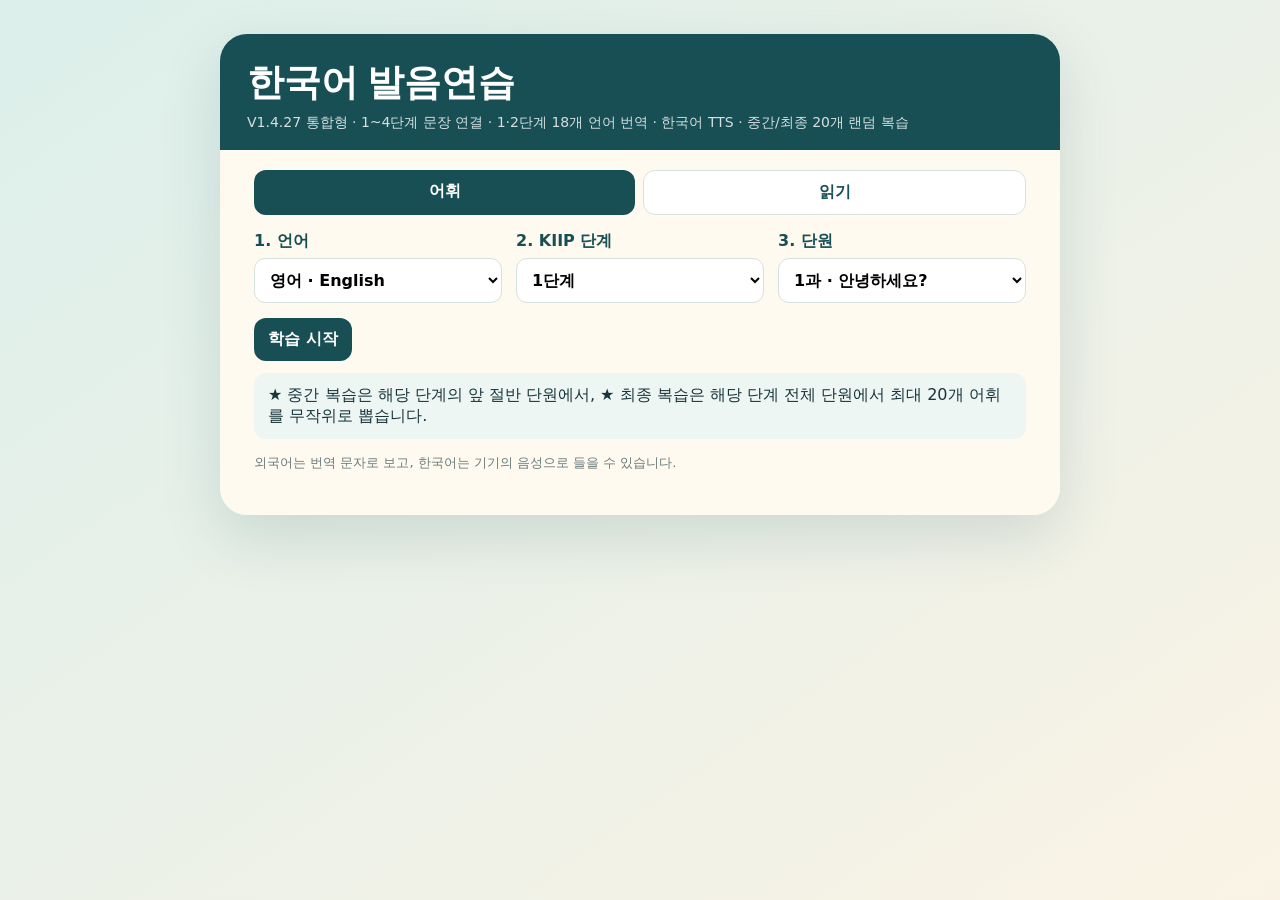
==== index.html @ 3ccdbab3 "Update index.html" ====
<!doctype html><html lang="ko"><head><meta charset="utf-8"><meta name="viewport" content="width=device-width,initial-scale=1"><title>한국어 발음연습</title><link rel="stylesheet" href="./static/style.css?v=1.4.27-mobile2"></head>

<body><div class="app"><header><div class="header-row"><div><h1>한국어 발음연습</h1><div class="sub">V1.4.27 통합형 · 1~4단계 문장 연결 · 1·2단계 18개 언어 번역 · 한국어 TTS · 중간/최종 20개 랜덤 복습</div></div>

</div></header>

<main><nav class="content-tabs"><a class="primary" href="./index.html">어휘</a><a class="plain" href="./reading.html">읽기</a></nav><div class="grid selector">

<label>1. 언어<select id="language"></select></label>

<label>2. KIIP 단계<select id="level"></select></label>

<label>3. 단원<select id="lesson"></select></label>

</div>

<section id="mixedLanguagePanel" class="notice" hidden>

<h2>혼합 복습에 포함할 나라·언어</h2>

<p class="help">선택한 언어의 번역어만 랜덤 출제합니다. 한 개 이상 선택하세요.</p>

<div class="actions"><button class="plain" type="button" id="selectAllLanguages">전체 선택</button><button class="plain" type="button" id="clearLanguages">전체 해제</button></div>

<div id="mixedLanguageChoices" class="voice-picks"></div>

<p id="mixedLanguageCount" class="help" role="status"></p>

</section>

<div class="actions"><button class="primary" id="start">학습 시작</button></div>

<div class="notice">★ 중간 복습은 해당 단계의 앞 절반 단원에서, ★ 최종 복습은 해당 단계 전체 단원에서 최대 20개 어휘를 무작위로 뽑습니다.</div>

<p class="help">외국어는 번역 문자로 보고, 한국어는 기기의 음성으로 들을 수 있습니다.</p></main></div>

<script>

let db;

async function init(){

 db=await (await fetch('./data/lessons.json?v=1.4.27')).json();db.levels=db.levels.filter(v=>!['0','5'].includes(String(v.id)));

 const L=document.querySelector('#language'),V=document.querySelector('#level');

 L.innerHTML=Object.entries(db.languages).map(([k,v])=>`<option value="${k}">${v.name} · ${v.native}</option>`).join('');

 V.innerHTML=db.levels.map(v=>`<option value="${v.id}">${v.name}</option>`).join('');

 V.value=db.lessons[0]?.level||V.value;V.value=db.levels.find(v=>db.lessons.some(l=>l.level===v.id))?.id||V.value; L.onchange=refresh;V.onchange=refresh;

 const choices=document.getElementById('mixedLanguageChoices');

 for(const [key,language] of Object.entries(db.languages)){

   const label=document.createElement('label');label.className='voice-check';

   const input=document.createElement('input');input.type='checkbox';input.value=key;input.checked=true;

   input.onchange=updateMixedLanguageCount;

   label.append(input,document.createTextNode(language.name+' · '+(language.native||language.name)));choices.append(label);

 }

 document.getElementById('lesson').onchange=updateMixedLanguagePanel;

 document.getElementById('selectAllLanguages').onclick=()=>setAllLanguages(true);

 document.getElementById('clearLanguages').onclick=()=>setAllLanguages(false);

 refresh();

}

function selectedMixedLanguages(){return [...document.querySelectorAll('#mixedLanguageChoices input:checked')].map(el=>el.value)}

function updateMixedLanguageCount(){document.getElementById('mixedLanguageCount').textContent=selectedMixedLanguages().length+'개 언어 선택됨'}

function setAllLanguages(checked){document.querySelectorAll('#mixedLanguageChoices input').forEach(el=>el.checked=checked);updateMixedLanguageCount()}

function updateMixedLanguagePanel(){document.getElementById('mixedLanguagePanel').hidden=!document.getElementById('lesson').value.endsWith('-all');updateMixedLanguageCount()}

function refresh(){

 const level=document.querySelector('#level').value;

 const lessons=db.lessons.filter(x=>x.level===level).slice().sort((a,b)=>{

   const num=x=>{const m=String(x.unit||'').match(/\d+/);return m?parseInt(m[0],10):Number.MAX_SAFE_INTEGER};

   const d=num(a)-num(b);

   return d!==0 ? d : String(a.unit||'').localeCompare(String(b.unit||''),'ko',{numeric:true});

 });

 const regular=lessons.map(x=>`<option value="lesson:${x.id}">${x.unit} · ${x.title}</option>`).join('');

 const reviews=lessons.length

   ? `<option value="review:mid">★ 중간 복습 · 한국어 → 번역어 · 5초 자동 공개</option>

      <option value="review:final">★ 최종 복습 · 한국어 → 번역어 · 5초 자동 공개</option>

      <option value="review:mid-reverse">★ 중간 복습 · 번역어 → 한국어 · 클릭 공개</option>

      <option value="review:final-reverse">★ 최종 복습 · 번역어 → 한국어 · 클릭 공개</option>

      <option value="review:mid-all">★ 중간 복습 · 전체 외국어 랜덤 → 한국어 · 클릭 공개</option>

      <option value="review:final-all">★ 최종 복습 · 전체 외국어 랜덤 → 한국어 · 클릭 공개</option>` : '';

 document.querySelector('#lesson').innerHTML=(regular+reviews)||'<option value="">등록된 단원 없음</option>';

 updateMixedLanguagePanel();

}

document.querySelector('#start').onclick=()=>{

 const language=document.querySelector('#language').value;

 const level=document.querySelector('#level').value;

 const selected=document.querySelector('#lesson').value;

 if(!selected)return alert('이 단계에는 등록된 단원이 없습니다.');

 const [kind,value]=selected.split(':');

 if(kind==='review'){

   const selectedLanguages=selectedMixedLanguages();

   if(value.endsWith('-all')&&!selectedLanguages.length){alert('혼합 복습에 포함할 언어를 한 개 이상 선택해 주세요.');return}

   const languageFilter=value.endsWith('-all')?'&languages='+encodeURIComponent(JSON.stringify(selectedLanguages)):'';

   location.href=`./practice.html?language=${encodeURIComponent(language)}&level=${encodeURIComponent(level)}&review=${encodeURIComponent(value.replace(/-(reverse|all)$/,''))}&direction=${(value.endsWith('-reverse')||value.endsWith('-all'))?'reverse':'forward'}&mixed=${value.endsWith('-all')?'1':'0'}${languageFilter}`;

 }else{

   location.href=`./practice.html?language=${encodeURIComponent(language)}&lesson=${encodeURIComponent(value)}`;

 }

};

init();

</script>



</body></html>
---- static/style.css ----
:root{--ink:#18353a;--muted:#6a7c7e;--deep:#174f55;--mint:#dcefed;--cream:#fffaf0;--gold:#dfa943;--red:#a24d42;--line:#d7e1df}
*{box-sizing:border-box}body{margin:0;min-height:100vh;padding:clamp(12px,4vw,34px);background:linear-gradient(145deg,#dcefeb,#faf3e5);color:var(--ink);font-family:system-ui,-apple-system,"Noto Sans KR","Noto Sans Thai","Noto Sans Devanagari","Noto Sans Khmer","Noto Naskh Arabic",sans-serif}
.app{width:min(840px,100%);margin:auto;background:rgba(255,250,240,.97);border-radius:27px;box-shadow:0 22px 60px #174f5525;overflow:hidden}
header{padding:24px 27px 18px;background:var(--deep);color:white}.header-row{display:flex;gap:10px;align-items:center;justify-content:space-between;flex-wrap:wrap}
h1{margin:0;font-family:Georgia,"Noto Serif KR",serif;font-size:clamp(25px,5vw,37px)}.sub{margin-top:6px;opacity:.82;font-size:14px}
main{padding:20px clamp(15px,5vw,34px) 28px}button,select,input,textarea{font:inherit}
button{cursor:pointer}.plain,.primary{border-radius:12px;padding:11px 14px;font-weight:800}.plain{border:1px solid var(--line);background:white;color:var(--deep)}.primary{border:0;background:var(--deep);color:white}
.grid{display:grid;gap:14px}.selector{grid-template-columns:repeat(3,1fr)}label{font-weight:800;color:var(--deep)}select,input,textarea{width:100%;padding:11px;border:1px solid var(--line);border-radius:11px;background:white;margin-top:6px}
textarea{min-height:160px;resize:vertical}.actions{display:flex;gap:9px;flex-wrap:wrap;margin-top:15px}
.card{position:relative;width:100%;min-height:310px;margin:20px 0 15px;padding:42px 22px;border:1px solid #e7e4da;border-radius:24px;background:white;box-shadow:0 10px 34px #174f5518;display:flex;flex-direction:column;align-items:center;justify-content:center;color:var(--ink)}
.tag{position:absolute;top:18px;left:20px;font-size:11px;letter-spacing:.08em;color:var(--muted)}.word{font-family:Georgia,"Noto Serif KR","Noto Sans Thai","Noto Sans Devanagari","Noto Sans Khmer","Noto Naskh Arabic",serif;font-size:clamp(30px,7vw,48px);line-height:1.5;text-align:center;overflow-wrap:anywhere}
.answer{display:none;width:min(600px,94%);margin-top:26px;padding-top:22px;border-top:1px solid var(--line);font-size:clamp(23px,5vw,32px);line-height:1.55;text-align:center;color:var(--deep);overflow-wrap:anywhere}.card.revealed .answer{display:block}.hint{position:absolute;bottom:18px;color:#8a9895;font-size:13px}.card.revealed .hint{display:none}
.top{display:grid;grid-template-columns:1fr auto;gap:10px}.modes{display:flex;padding:4px;border-radius:14px;background:#e8f0ee}.modes button{flex:1;border:0;padding:10px 7px;border-radius:10px;background:transparent;color:var(--muted);font-weight:800}.modes button.active{background:white;color:var(--deep);box-shadow:0 2px 9px #174f551c}
.progress-row{display:flex;justify-content:space-between;margin:16px 2px 7px;color:var(--muted);font-size:13px}.bar{height:7px;border-radius:99px;background:#e3eae8;overflow:hidden}.bar i{display:block;width:0;height:100%;background:linear-gradient(90deg,var(--gold),#70aa9d);transition:.25s}
.judge,.nav,.audio{display:grid;grid-template-columns:1fr 1fr;gap:9px;margin-top:9px}.judge button,.nav button,.audio button{border-radius:13px;padding:12px;font-weight:800}.again{border:0;background:#f4ded9;color:var(--red)}.know{border:0;background:var(--mint);color:var(--deep)}.nav button,.audio button{border:1px solid var(--line);background:white;color:var(--deep)}
.voice,.help,.small{color:var(--muted);font-size:13px;line-height:1.7}.stats{display:flex;gap:16px;margin-top:17px;color:var(--muted);font-size:13px}.stats b{color:var(--deep)}
details{margin-top:16px;padding-top:14px;border-top:1px solid var(--line)}summary{cursor:pointer;color:var(--muted);font-weight:800}
.table-wrap{overflow:auto;margin-top:16px}table{width:100%;border-collapse:collapse;background:white}th,td{border:1px solid var(--line);padding:8px;vertical-align:top}th{background:#eef6f4;text-align:left}td input{margin:0;min-width:150px}
.notice{padding:12px 14px;background:#eef6f4;border-radius:12px;margin:12px 0}.error{background:#f8e7e3;color:#8a3e36}.ok{background:#e2f1ea;color:#245c49}
:lang(ur),:lang(ar){font-family:Arial,"Noto Naskh Arabic",sans-serif;line-height:1.9}:lang(km){font-family:"Noto Sans Khmer","Khmer OS",sans-serif;line-height:1.8}
@media(max-width:650px){.selector{grid-template-columns:1fr}.top{grid-template-columns:1fr}.judge,.nav,.audio{grid-template-columns:1fr}.card{min-height:285px}.header-row{align-items:flex-start}}

.voice-picks{display:grid;grid-template-columns:repeat(2,1fr);gap:8px;margin-top:12px}.voice-check{display:flex;align-items:center;gap:8px;padding:9px 11px;border:1px solid var(--line);border-radius:11px;background:white}.voice-check input{width:auto;margin:0}@media(max-width:650px){.voice-picks{grid-template-columns:1fr}}

.single-audio{grid-template-columns:1fr}.single-audio button{width:100%}

.review-actions{display:flex;gap:8px;flex-wrap:wrap;justify-content:flex-end}

.login-box{max-width:520px;margin:20px auto}
.login-box input{width:100%;box-sizing:border-box;margin-top:8px}
.login-box pre{white-space:pre-wrap;word-break:break-all;background:#f6f6f6;padding:12px;border-radius:10px}
.header-actions{display:flex;gap:8px;align-items:center;flex-wrap:wrap}
.header-actions form{margin:0}

.feedback-list{display:grid;gap:12px;margin-top:12px}
.feedback-item{border:1px solid #ddd;border-radius:12px;padding:14px;background:#fff}
.feedback-top{display:flex;justify-content:space-between;gap:12px;align-items:center}
.status-badge{font-size:.85rem;border:1px solid #bbb;border-radius:999px;padding:3px 9px}
.grid2{display:grid;grid-template-columns:1fr 1fr;gap:12px}
@media (max-width:700px){.grid2{grid-template-columns:1fr}}


.admin-tabs{
  display:flex;
  gap:8px;
  flex-wrap:wrap;
  position:sticky;
  top:0;
  z-index:20;
  padding:10px 0;
  background:var(--bg,#fff);
  border-bottom:1px solid #ddd;
}
.admin-tab{
  border:1px solid #cfcfcf;
  background:#fff;
  border-radius:999px;
  padding:9px 14px;
  cursor:pointer;
  font-weight:700;
}
.admin-tab.active{
  background:#222;
  color:#fff;
  border-color:#222;
}
.admin-tab-note{
  margin:8px 0 14px;
  font-size:.92rem;
  opacity:.72;
}
.admin-panel{display:none}
.admin-panel.active{display:block}
@media (max-width:700px){
  .admin-tabs{
    flex-wrap:nowrap;
    overflow-x:auto;
    padding-bottom:8px;
  }
  .admin-tab{
    flex:0 0 auto;
    white-space:nowrap;
  }
}

.admin-tabs a.admin-tab{text-decoration:none;display:inline-block}

.backup-download{display:inline-block}

/* Keep the wide editor inside the card so overflow belongs to this region. */
.admin-page main,.admin-page .card{min-width:0}
.admin-page .translation-table-wrap{
  display:block;
  width:100%;
  max-width:100%;
  min-width:0;
  flex:0 0 auto;
  align-self:stretch;
  overflow-x:auto;
  overflow-y:auto;
  max-height:65vh;
  -webkit-overflow-scrolling:touch;
}
.admin-page .translation-table-wrap table{
  width:100%;
  min-width:var(--translation-table-min-width,180px);
  table-layout:fixed;
}
.admin-page .translation-table-wrap th,.admin-page .translation-table-wrap td{min-width:180px;overflow-wrap:anywhere}
.admin-page .translation-table-wrap td input{width:100%;min-width:0}
.admin-page .translation-table-wrap:focus-visible{outline:2px solid var(--deep);outline-offset:3px}
.modes[hidden]{display:none}


.reading-admin-card{align-items:stretch}.reading-cell{min-width:160px;min-height:86px;margin:0;resize:vertical}.content-tabs{display:flex;gap:8px;margin-bottom:16px}.content-tabs a{flex:1;text-align:center;text-decoration:none}.reading-body{display:grid;gap:16px}.reading-sentence{padding:18px;border:1px solid var(--line);border-radius:16px;background:#fff}.reading-sentence .ko{font-size:1.2rem;line-height:1.65;font-weight:750}.reading-sentence .translation{font-size:.92rem;line-height:1.6;color:var(--muted);margin:8px 0}.reading-sentence button{width:100%}.reading-full{white-space:pre-line;font-size:1.15rem;line-height:1.9}.reading-controls{display:grid;grid-template-columns:1fr 1fr;gap:8px}@media(max-width:650px){.reading-controls{grid-template-columns:1fr}}

.example-panel{margin:0 0 12px;padding:14px 16px;border:1px solid #e7d88f;border-radius:17px;background:#fffdf3;box-shadow:0 6px 18px #174f5510}
.example-label{font-size:12px;font-weight:900;color:#7c681e;letter-spacing:.04em}.example-ko{margin-top:7px;font-size:clamp(17px,3.5vw,22px);font-weight:750;line-height:1.55}.example-ko mark{padding:1px 3px;border-radius:4px;background:#ffe56c;color:inherit}.example-translation{margin-top:7px;color:var(--muted);font-size:14px}.example-bottom{display:flex;align-items:center;justify-content:space-between;gap:10px;margin-top:9px;color:var(--muted);font-size:11px}.example-bottom button{flex:0 0 auto;padding:8px 11px}
@media(max-width:650px){
 body.practice-page{height:100dvh;min-height:0;padding:0;overflow:hidden;background:var(--cream)}
 .practice-page .app{height:100dvh;width:100%;border-radius:0;display:flex;flex-direction:column;box-shadow:none}
 .practice-page header{flex:0 0 auto;padding:8px 12px}.practice-page h1{font-size:19px}.practice-page .sub{font-size:10px;margin-top:2px}.practice-page header .plain{padding:7px 9px;font-size:12px}
 .practice-page main{flex:1;min-height:0;display:flex;flex-direction:column;padding:7px 10px 8px;overflow:hidden}
 .practice-page .content-tabs,.practice-page .review-actions,.practice-page #langNote,.practice-page details,.practice-page .stats,.practice-page main>section.card{display:none}
 .practice-page .top{display:block;flex:0 0 auto}.practice-page .modes button{padding:6px 4px;font-size:11px}
 .practice-page .progress-row{margin:5px 2px 3px;font-size:10px}.practice-page .bar{height:4px}
 .practice-page #card{flex:1 1 34%;min-height:0;margin:7px 0;padding:27px 10px 20px;border-radius:16px}
 .practice-page .tag{top:8px;left:10px}.practice-page .word{font-size:clamp(23px,8vw,36px);line-height:1.25}.practice-page .answer{margin-top:10px;padding-top:9px;font-size:clamp(18px,5vw,25px);line-height:1.3}.practice-page .hint{bottom:7px;font-size:10px}
 .practice-page .example-panel{flex:0 1 auto;max-height:28%;overflow:auto;margin:0 0 6px;padding:8px 10px;border-radius:13px}.practice-page .example-label{font-size:9px}.practice-page .example-ko{font-size:15px;line-height:1.35;margin-top:3px}.practice-page .example-ko.long{font-size:13px}.practice-page .example-translation{font-size:11px}.practice-page .example-bottom{margin-top:4px;font-size:8px}.practice-page .example-bottom button{padding:6px 7px;font-size:10px}
 .practice-page #revealCountdown{position:absolute;right:10px;top:86px;padding:5px 8px;margin:0;font-size:10px}.practice-page .judge,.practice-page .nav,.practice-page .audio{flex:0 0 auto;display:grid;grid-template-columns:1fr 1fr;gap:5px;margin-top:4px}.practice-page .audio{grid-template-columns:1fr}.practice-page .judge button,.practice-page .nav button,.practice-page .audio button{padding:8px 5px;font-size:11px}.practice-page .voice{flex:0 0 auto;min-height:14px;font-size:9px;line-height:1.2;text-align:center;margin-top:2px}
}


/* Phone study: keep navigation in place; only long content scrolls within its panel. */

[hidden]{display:none!important}

@media(max-width:650px){

 .practice-page #card{overflow:auto;overscroll-behavior:contain;justify-content:flex-start;padding-top:28px}

 .practice-page #card .word{margin:auto 0 0}.practice-page #card .answer{flex-shrink:0}.practice-page #card .hint{position:static;margin-top:auto;padding-top:5px;flex-shrink:0}

 .practice-page main{padding-bottom:max(8px,env(safe-area-inset-bottom))}

 .practice-page .example-panel{flex:0 0 28%;min-height:0}

 .practice-page .nav button,.reading-page .nav button{min-height:44px;font-size:14px}

 body.reading-page{height:100dvh;min-height:0;padding:0;overflow:hidden;background:var(--cream)}

 .reading-page .app{height:100dvh;width:100%;border-radius:0;display:flex;flex-direction:column;box-shadow:none}

 .reading-page header{flex:none;padding:8px 12px}.reading-page h1{font-size:19px}.reading-page .sub{font-size:11px}.reading-page header .plain{font-size:12px;padding:7px}

 .reading-page main{flex:1;min-height:0;display:flex;flex-direction:column;overflow:hidden;padding:8px 10px max(8px,env(safe-area-inset-bottom))}

 .reading-page .content-tabs{margin-bottom:5px}.reading-page .content-tabs a{padding:6px;font-size:12px}

 .reading-page .reading-overview{flex:none;min-height:0;margin:4px 0 8px;padding:10px;border-radius:14px;box-shadow:none}

 .reading-page .reading-overview .tag{position:static}.reading-page #readingTitle{font-size:16px;margin:3px 0}

 .reading-page .reading-overview .actions{margin-top:5px;gap:5px}.reading-page .actions button{padding:8px;font-size:11px;min-height:36px}

 .reading-page .voice{margin:4px 0 0;font-size:10px;line-height:1.3}

 .reading-page .reading-overview:has(#fullText:not([hidden])){flex:1;min-height:0}

 .reading-page .reading-full{flex:1;min-height:0;overflow:auto;overscroll-behavior:contain;font-size:18px;line-height:1.6}

 .reading-page .reading-body{flex:1;min-height:0;display:flex;overflow:hidden}

 .reading-page .reading-sentence{flex:1;min-height:0;overflow:auto;overscroll-behavior:contain;padding:14px;display:flex;flex-direction:column}

 .reading-page .reading-sentence .ko{font-size:21px}.reading-page .reading-sentence .translation{font-size:16px}.reading-page .reading-sentence button{margin-top:auto;flex-shrink:0;min-height:44px}

 .reading-page .reading-navigation{flex:none;padding-top:6px}.reading-page .nav{grid-template-columns:1fr 1fr}

 .reading-page details{flex:none;margin-top:5px;padding-top:5px;font-size:11px}

 .reading-page details[open]{position:absolute;bottom:0;left:0;right:0;z-index:25;padding:12px;background:var(--cream);max-height:50dvh;overflow:auto;box-shadow:0 -5px 20px #174f5525}

}

@media(max-width:650px){.practice-page main{position:relative;padding-bottom:120px}.practice-page .study-dock{position:absolute;bottom:0;left:10px;right:10px;height:112px;padding-bottom:env(safe-area-inset-bottom);background:var(--cream)}.practice-page .voice{height:26px;overflow:auto}.practice-page .example-panel{flex:0 1 38%}}


/* Mobile vocabulary: reserve both halves before revealing the answer. */
@media(max-width:650px){
 .practice-page main{overflow-y:auto}
 .practice-page #card{flex:0 0 clamp(240px,38dvh,320px);height:clamp(240px,38dvh,320px);min-height:240px;display:grid;grid-template-rows:minmax(0,1fr) minmax(0,1fr);gap:0;padding:28px 20px 20px;overflow:hidden;justify-content:stretch}
 .practice-page #card .word{display:flex;align-items:center;justify-content:center;align-self:stretch;width:100%;min-height:0;margin:0;font-size:clamp(30px,8vw,40px);line-height:1.35;overflow-wrap:anywhere}
 .practice-page #card .answer{display:flex;align-items:center;justify-content:center;align-self:stretch;visibility:hidden;width:100%;min-height:0;margin:0;padding:10px 0 0;border-top:1px solid var(--line);font-size:clamp(21px,5.3vw,28px);line-height:1.4;overflow-wrap:anywhere}
 .practice-page #card.revealed .answer{visibility:visible}
 .practice-page #card .hint{position:absolute;left:12px;right:12px;bottom:38px;margin:0;padding:0;text-align:center;font-size:11px}
 .practice-page #card.revealed .hint{display:none}
 .practice-page .example-panel{flex-shrink:0}
}
/* Short screens scroll naturally so the listening buttons stay reachable. */
@media(max-width:650px) and (max-height:650px){
 .practice-page main{padding-bottom:8px}
 .practice-page .study-dock{position:static;flex:none;height:auto;margin-top:8px;padding-bottom:env(safe-area-inset-bottom)}
 .practice-page .example-panel{flex:none;max-height:none}
}
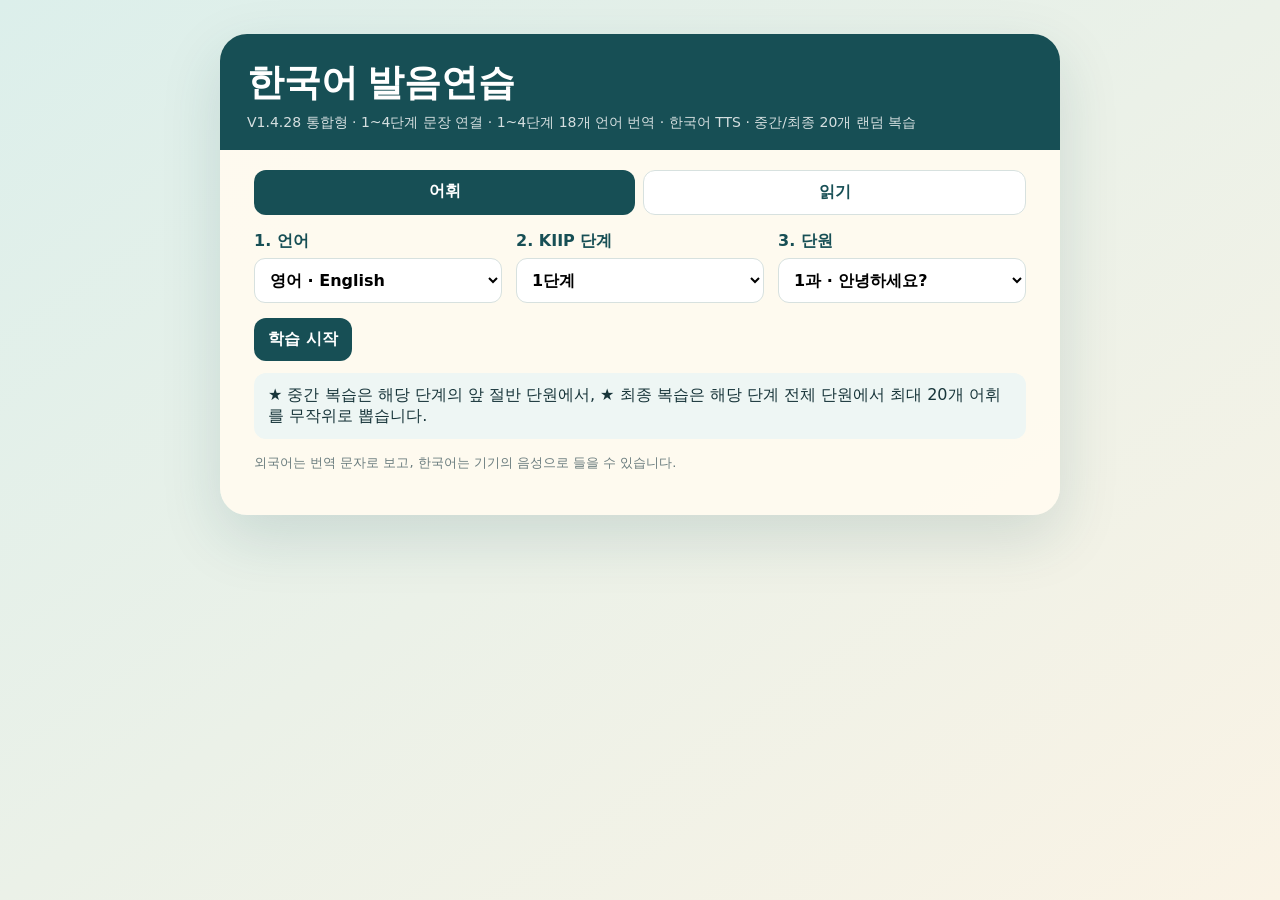
==== commit 049f329a: "Update index.html" ====
--- a/index.html
+++ b/index.html
@@ -1,6 +1,6 @@
-<!doctype html><html lang="ko"><head><meta charset="utf-8"><meta name="viewport" content="width=device-width,initial-scale=1"><title>한국어 발음연습</title><link rel="stylesheet" href="./static/style.css?v=1.4.27-mobile2"></head>
+<!doctype html><html lang="ko"><head><meta charset="utf-8"><meta name="viewport" content="width=device-width,initial-scale=1"><title>한국어 발음연습</title><link rel="stylesheet" href="./static/style.css?v=1.4.28-mobile2"></head>
 
-<body><div class="app"><header><div class="header-row"><div><h1>한국어 발음연습</h1><div class="sub">V1.4.27 통합형 · 1~4단계 문장 연결 · 1·2단계 18개 언어 번역 · 한국어 TTS · 중간/최종 20개 랜덤 복습</div></div>
+<body><div class="app"><header><div class="header-row"><div><h1>한국어 발음연습</h1><div class="sub">V1.4.28 통합형 · 1~4단계 문장 연결 · 1~4단계 18개 언어 번역 · 한국어 TTS · 중간/최종 20개 랜덤 복습</div></div>
 
 </div></header>
 
@@ -40,7 +40,7 @@
 
 async function init(){
 
- db=await (await fetch('./data/lessons.json?v=1.4.27')).json();db.levels=db.levels.filter(v=>!['0','5'].includes(String(v.id)));
+ db=await (await fetch('./data/lessons.json?v=1.4.28')).json();db.levels=db.levels.filter(v=>!['0','5'].includes(String(v.id)));
 
  const L=document.querySelector('#language'),V=document.querySelector('#level');
 
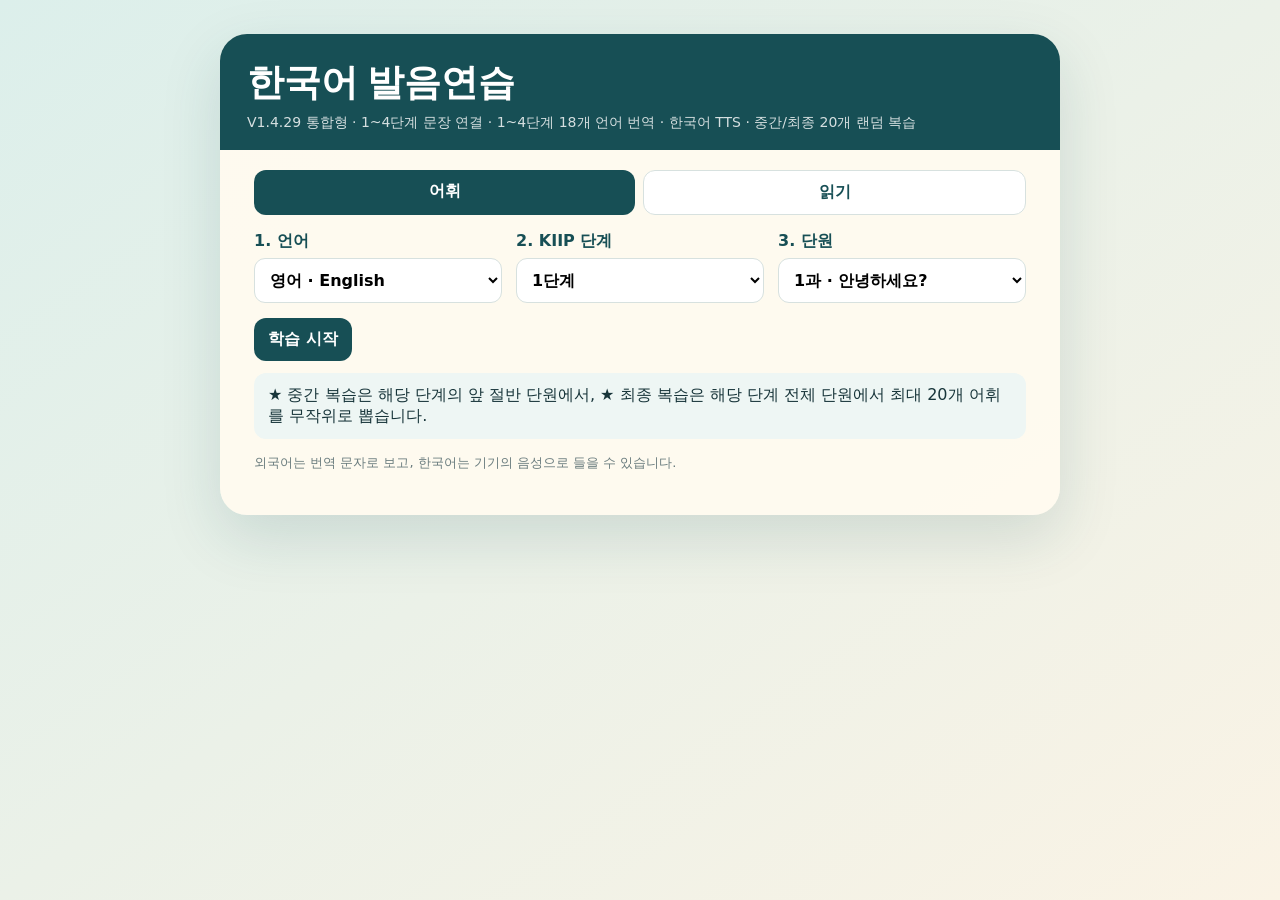
==== commit 8db259ea: "Update index.html" ====
--- a/index.html
+++ b/index.html
@@ -1,6 +1,6 @@
-<!doctype html><html lang="ko"><head><meta charset="utf-8"><meta name="viewport" content="width=device-width,initial-scale=1"><title>한국어 발음연습</title><link rel="stylesheet" href="./static/style.css?v=1.4.28-mobile2"></head>
+<!doctype html><html lang="ko"><head><meta charset="utf-8"><meta name="viewport" content="width=device-width,initial-scale=1"><title>한국어 발음연습</title><link rel="stylesheet" href="./static/style.css?v=1.4.29-mobile2"></head>
 
-<body><div class="app"><header><div class="header-row"><div><h1>한국어 발음연습</h1><div class="sub">V1.4.28 통합형 · 1~4단계 문장 연결 · 1~4단계 18개 언어 번역 · 한국어 TTS · 중간/최종 20개 랜덤 복습</div></div>
+<body><div class="app"><header><div class="header-row"><div><h1>한국어 발음연습</h1><div class="sub">V1.4.29 통합형 · 1~4단계 문장 연결 · 1~4단계 18개 언어 번역 · 한국어 TTS · 중간/최종 20개 랜덤 복습</div></div>
 
 </div></header>
 
@@ -40,7 +40,7 @@
 
 async function init(){
 
- db=await (await fetch('./data/lessons.json?v=1.4.28')).json();db.levels=db.levels.filter(v=>!['0','5'].includes(String(v.id)));
+ db=await (await fetch('./data/lessons.json?v=1.4.29')).json();db.levels=db.levels.filter(v=>!['0','5'].includes(String(v.id)));
 
  const L=document.querySelector('#language'),V=document.querySelector('#level');
 
--- a/static/style.css
+++ b/static/style.css
@@ -183,23 +183,45 @@
 
 }
 
-@media(max-width:650px){.practice-page main{position:relative;padding-bottom:120px}.practice-page .study-dock{position:absolute;bottom:0;left:10px;right:10px;height:112px;padding-bottom:env(safe-area-inset-bottom);background:var(--cream)}.practice-page .voice{height:26px;overflow:auto}.practice-page .example-panel{flex:0 1 38%}}
-
-
-/* Mobile vocabulary: reserve both halves before revealing the answer. */
-@media(max-width:650px){
- .practice-page main{overflow-y:auto}
- .practice-page #card{flex:0 0 clamp(240px,38dvh,320px);height:clamp(240px,38dvh,320px);min-height:240px;display:grid;grid-template-rows:minmax(0,1fr) minmax(0,1fr);gap:0;padding:28px 20px 20px;overflow:hidden;justify-content:stretch}
- .practice-page #card .word{display:flex;align-items:center;justify-content:center;align-self:stretch;width:100%;min-height:0;margin:0;font-size:clamp(30px,8vw,40px);line-height:1.35;overflow-wrap:anywhere}
- .practice-page #card .answer{display:flex;align-items:center;justify-content:center;align-self:stretch;visibility:hidden;width:100%;min-height:0;margin:0;padding:10px 0 0;border-top:1px solid var(--line);font-size:clamp(21px,5.3vw,28px);line-height:1.4;overflow-wrap:anywhere}
+/* Compact study screen: keep examples and controls in the viewport. */
+.practice-page .single-audio{grid-template-columns:1fr 1fr}
+@media(max-width:650px){
+ .practice-page header{padding:8px 12px}
+ .practice-page .header-row{flex-wrap:nowrap;align-items:center}
+ .practice-page h1{font-size:18px}
+ .practice-page .sub{font-size:10px;line-height:1.3}
+ .practice-page header .plain{white-space:nowrap;flex:none}
+ .practice-page main{display:grid;grid-template-rows:auto auto 4px minmax(100px,.8fr) minmax(130px,1.2fr) auto;gap:5px;position:relative;overflow:hidden;padding:6px 10px max(6px,env(safe-area-inset-bottom))}
+ .practice-page .top,.practice-page .progress-row{margin:0}
+ .practice-page .bar{height:4px}
+ .practice-page #card{height:auto;min-height:0;min-width:0;margin:0;padding:23px 12px 15px;display:grid;grid-template-rows:minmax(0,1fr) minmax(0,1fr);overflow:hidden;justify-content:stretch}
+ .practice-page #card .word{display:flex;align-items:center;justify-content:center;width:100%;min-height:0;margin:0;font-size:clamp(23px,7vw,34px);line-height:1.25}
+ .practice-page #card .answer{display:flex;align-items:center;justify-content:center;visibility:hidden;width:100%;min-height:0;margin:0;padding:6px 0 0;font-size:clamp(18px,5vw,25px);line-height:1.3}
  .practice-page #card.revealed .answer{visibility:visible}
- .practice-page #card .hint{position:absolute;left:12px;right:12px;bottom:38px;margin:0;padding:0;text-align:center;font-size:11px}
+ .practice-page #card .hint{position:absolute;left:8px;right:8px;bottom:7px;font-size:10px;text-align:center}
  .practice-page #card.revealed .hint{display:none}
- .practice-page .example-panel{flex-shrink:0}
-}
-/* Short screens scroll naturally so the listening buttons stay reachable. */
-@media(max-width:650px) and (max-height:650px){
- .practice-page main{padding-bottom:8px}
- .practice-page .study-dock{position:static;flex:none;height:auto;margin-top:8px;padding-bottom:env(safe-area-inset-bottom)}
- .practice-page .example-panel{flex:none;max-height:none}
-}
+ .practice-page .example-panel{height:auto;min-height:0;max-height:none;min-width:0;margin:0;padding:9px 11px;overflow:auto;overscroll-behavior:contain}
+ .practice-page .example-label{font-size:11px;line-height:1.2}
+ .practice-page .example-ko,.practice-page .example-ko.long{font-size:16px;line-height:1.45;margin-top:5px}
+ .practice-page .example-translation{font-size:13px;line-height:1.45;margin-top:6px}
+ .practice-page #exampleTranslationNote{margin:4px 0 0;font-size:10px}
+ .practice-page .study-dock{position:static;height:auto;padding:0;min-width:0;background:var(--cream)}
+ .practice-page .nav,.practice-page .audio{margin:0;display:grid;grid-template-columns:1fr 1fr;gap:6px}
+ .practice-page .audio{margin-top:5px}
+ .practice-page .nav button,.practice-page .audio button{min-height:42px;padding:7px 4px;font-size:13px}
+ .practice-page .voice{height:14px;min-height:14px;margin-top:3px;font-size:9px;line-height:14px;overflow:hidden}
+}
+@media(max-width:650px) and (max-height:600px){
+ .practice-page header{padding:5px 10px}
+ .practice-page main{gap:3px;grid-template-rows:auto auto 3px minmax(80px,.7fr) minmax(100px,1.3fr) auto}
+ .practice-page .example-ko,.practice-page .example-ko.long{font-size:14px;line-height:1.35}
+ .practice-page .example-translation{font-size:12px;line-height:1.35}
+}
+
+@media(max-width:650px){
+ .practice-page main.long-example{grid-template-rows:auto auto 4px minmax(90px,.35fr) minmax(140px,1.65fr) auto}
+ .practice-page main:has(#examplePanel[hidden]){grid-template-rows:auto auto 4px minmax(0,1fr) auto}
+}
+@media(max-width:650px) and (max-height:600px){
+ .practice-page main.long-example .example-ko,.practice-page main.long-example .example-translation{line-height:1.3}
+}
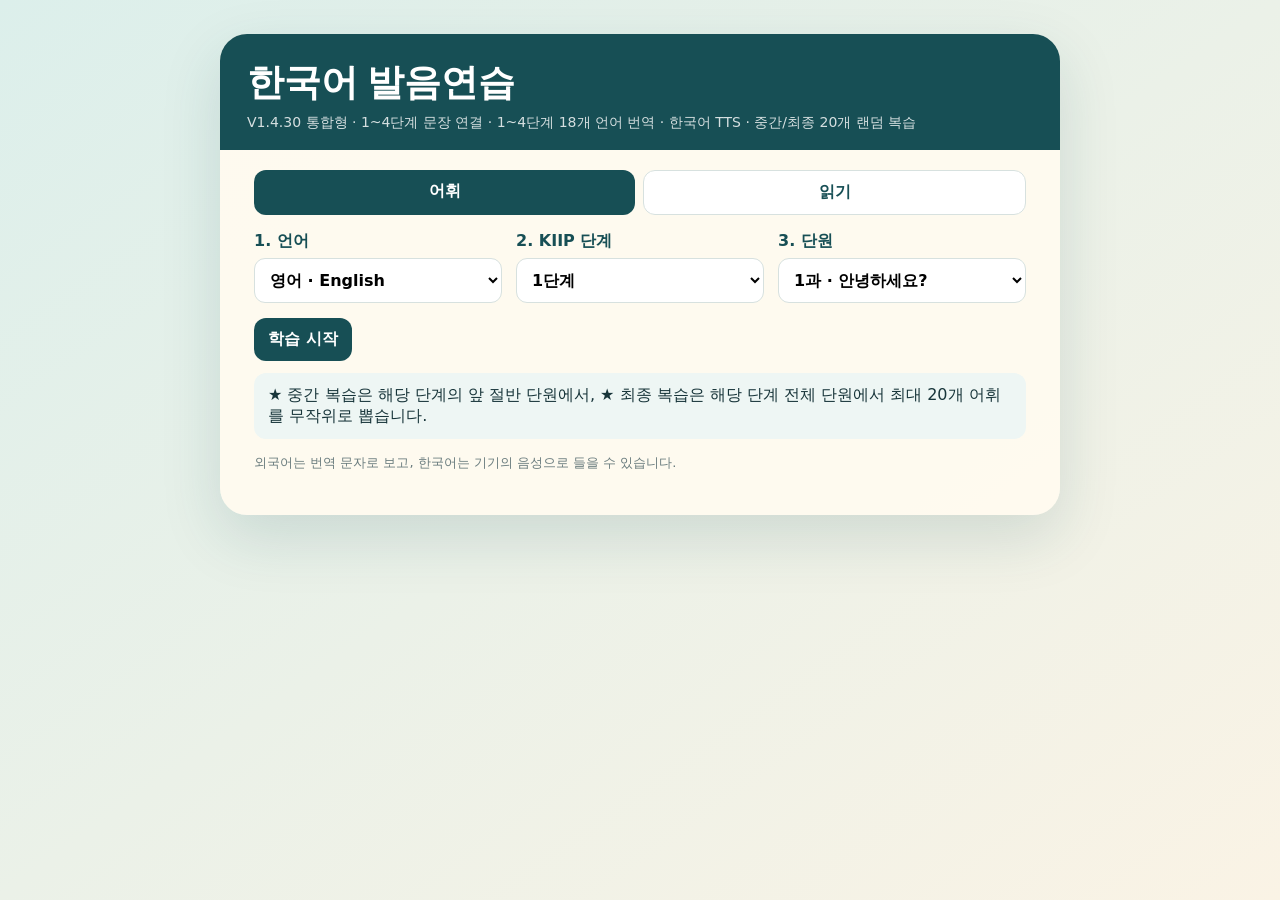
==== commit 45bacd1e: "Update index.html" ====
--- a/index.html
+++ b/index.html
@@ -1,6 +1,6 @@
-<!doctype html><html lang="ko"><head><meta charset="utf-8"><meta name="viewport" content="width=device-width,initial-scale=1"><title>한국어 발음연습</title><link rel="stylesheet" href="./static/style.css?v=1.4.29-mobile2"></head>
+<!doctype html><html lang="ko"><head><meta charset="utf-8"><meta name="viewport" content="width=device-width,initial-scale=1"><title>한국어 발음연습</title><link rel="stylesheet" href="./static/style.css?v=1.4.30-mobile2"></head>
 
-<body><div class="app"><header><div class="header-row"><div><h1>한국어 발음연습</h1><div class="sub">V1.4.29 통합형 · 1~4단계 문장 연결 · 1~4단계 18개 언어 번역 · 한국어 TTS · 중간/최종 20개 랜덤 복습</div></div>
+<body><div class="app"><header><div class="header-row"><div><h1>한국어 발음연습</h1><div class="sub">V1.4.30 통합형 · 1~4단계 문장 연결 · 1~4단계 18개 언어 번역 · 한국어 TTS · 중간/최종 20개 랜덤 복습</div></div>
 
 </div></header>
 
@@ -40,7 +40,7 @@
 
 async function init(){
 
- db=await (await fetch('./data/lessons.json?v=1.4.29')).json();db.levels=db.levels.filter(v=>!['0','5'].includes(String(v.id)));
+ db=await (await fetch('./data/lessons.json?v=1.4.30')).json();db.levels=db.levels.filter(v=>!['0','5'].includes(String(v.id)));
 
  const L=document.querySelector('#language'),V=document.querySelector('#level');
 
--- a/static/style.css
+++ b/static/style.css
@@ -225,3 +225,16 @@
 @media(max-width:650px) and (max-height:600px){
  .practice-page main.long-example .example-ko,.practice-page main.long-example .example-translation{line-height:1.3}
 }
+
+/* Listening controls sit between the word card and its example. */
+.practice-page main>.single-audio{margin:0 0 8px}
+@media(max-width:650px){
+ .practice-page main{grid-template-rows:auto auto 4px minmax(100px,.8fr) auto minmax(130px,1.2fr) auto}
+ .practice-page main.long-example{grid-template-rows:auto auto 4px minmax(90px,.35fr) auto minmax(140px,1.65fr) auto}
+ .practice-page main:has(#examplePanel[hidden]){grid-template-rows:auto auto 4px minmax(0,1fr) auto auto}
+ .practice-page main>.single-audio{margin:0}
+}
+@media(max-width:650px) and (max-height:600px){
+ .practice-page main{grid-template-rows:auto auto 3px minmax(80px,.7fr) auto minmax(100px,1.3fr) auto}
+ .practice-page main.long-example{grid-template-rows:auto auto 3px minmax(90px,.35fr) auto minmax(140px,1.65fr) auto}
+}
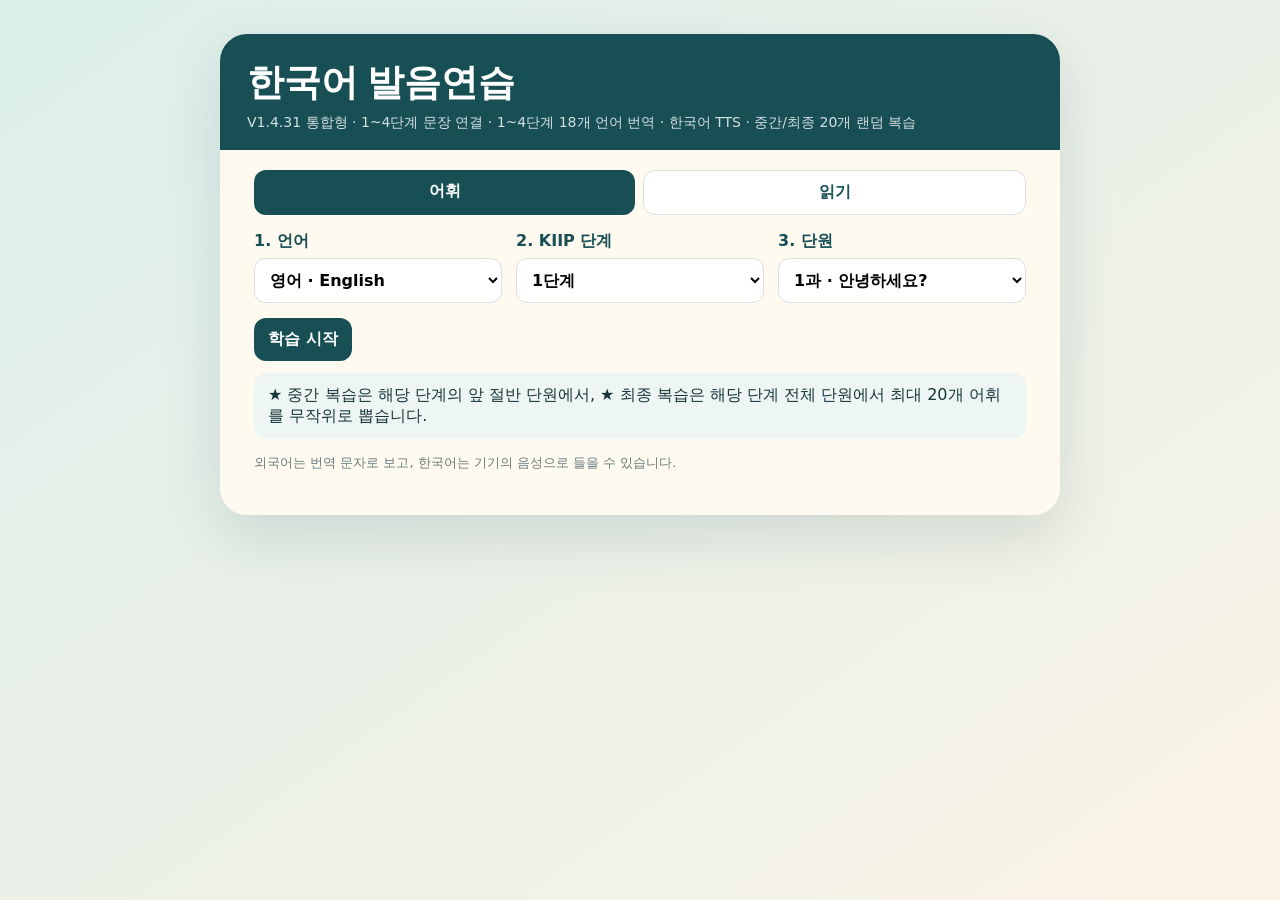
==== commit 0ad6839b: "Update index.html" ====
--- a/index.html
+++ b/index.html
@@ -1,6 +1,6 @@
-<!doctype html><html lang="ko"><head><meta charset="utf-8"><meta name="viewport" content="width=device-width,initial-scale=1"><title>한국어 발음연습</title><link rel="stylesheet" href="./static/style.css?v=1.4.30-mobile2"></head>
+<!doctype html><html lang="ko"><head><meta charset="utf-8"><meta name="viewport" content="width=device-width,initial-scale=1"><title>한국어 발음연습</title><link rel="stylesheet" href="./static/style.css?v=1.4.31-mobile2"></head>
 
-<body><div class="app"><header><div class="header-row"><div><h1>한국어 발음연습</h1><div class="sub">V1.4.30 통합형 · 1~4단계 문장 연결 · 1~4단계 18개 언어 번역 · 한국어 TTS · 중간/최종 20개 랜덤 복습</div></div>
+<body><div class="app"><header><div class="header-row"><div><h1>한국어 발음연습</h1><div class="sub">V1.4.31 통합형 · 1~4단계 문장 연결 · 1~4단계 18개 언어 번역 · 한국어 TTS · 중간/최종 20개 랜덤 복습</div></div>
 
 </div></header>
 
@@ -40,7 +40,7 @@
 
 async function init(){
 
- db=await (await fetch('./data/lessons.json?v=1.4.30')).json();db.levels=db.levels.filter(v=>!['0','5'].includes(String(v.id)));
+ db=await (await fetch('./data/lessons.json?v=1.4.31')).json();db.levels=db.levels.filter(v=>!['0','5'].includes(String(v.id)));
 
  const L=document.querySelector('#language'),V=document.querySelector('#level');
 
--- a/static/style.css
+++ b/static/style.css
@@ -238,3 +238,20 @@
  .practice-page main{grid-template-rows:auto auto 3px minmax(80px,.7fr) auto minmax(100px,1.3fr) auto}
  .practice-page main.long-example{grid-template-rows:auto auto 3px minmax(90px,.35fr) auto minmax(140px,1.65fr) auto}
 }
+
+/* Pronunciation appears below Korean only when the card is revealed. */
+.word-block,.answer-block{display:flex;flex-direction:column;align-items:center;justify-content:center;min-width:0;min-height:0;width:100%}
+.answer-block{display:none;width:min(600px,94%);margin-top:22px;padding-top:18px;border-top:1px solid var(--line)}
+.card.revealed .answer-block{display:flex}
+.answer-block .answer{display:block;width:100%;border:0;margin:0;padding:0}
+.pronunciation{flex:none;margin-top:5px;font-family:system-ui,-apple-system,"Noto Sans KR",sans-serif;font-size:15px;line-height:1.35;font-weight:500;color:var(--muted);text-align:center;overflow-wrap:anywhere}
+.pronunciation[hidden]{display:none}
+.card:not(.revealed) .pronunciation{visibility:hidden}
+.pronunciation mark{padding:0 2px;border-radius:3px;background:#d4f2dc;color:#176b38;font-weight:750}
+@media(max-width:650px){
+ .practice-page .answer-block{display:flex;visibility:hidden;width:100%;height:100%;margin:0;padding:6px 0 0}
+ .practice-page .card.revealed .answer-block{visibility:visible}
+ .practice-page .word-block{height:100%}
+ .practice-page #card .word,.practice-page #card .answer{flex:0 1 auto}
+ .practice-page .pronunciation{font-size:13px;margin-top:3px;line-height:1.25}
+}
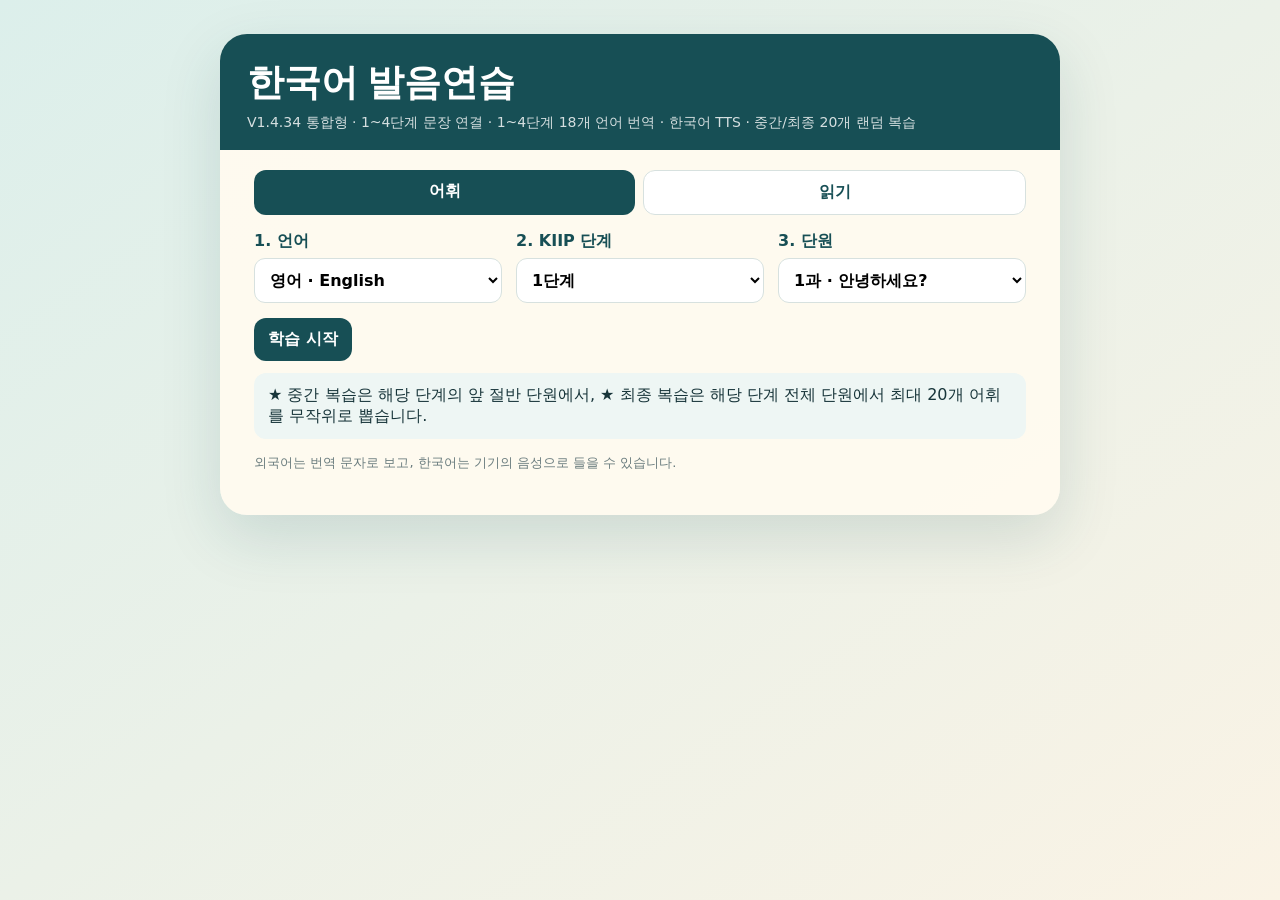
==== commit d0047bc1: "Add files via upload" ====
--- a/index.html
+++ b/index.html
@@ -1,6 +1,6 @@
-<!doctype html><html lang="ko"><head><meta charset="utf-8"><meta name="viewport" content="width=device-width,initial-scale=1"><title>한국어 발음연습</title><link rel="stylesheet" href="./static/style.css?v=1.4.31-mobile2"></head>
+<!doctype html><html lang="ko"><head><meta charset="utf-8"><meta name="viewport" content="width=device-width,initial-scale=1"><title>한국어 발음연습</title><link rel="stylesheet" href="./static/style.css?v=1.4.34-mobile2"></head>
 
-<body><div class="app"><header><div class="header-row"><div><h1>한국어 발음연습</h1><div class="sub">V1.4.31 통합형 · 1~4단계 문장 연결 · 1~4단계 18개 언어 번역 · 한국어 TTS · 중간/최종 20개 랜덤 복습</div></div>
+<body><div class="app"><header><div class="header-row"><div><h1>한국어 발음연습</h1><div class="sub">V1.4.34 통합형 · 1~4단계 문장 연결 · 1~4단계 18개 언어 번역 · 한국어 TTS · 중간/최종 20개 랜덤 복습</div></div>
 
 </div></header>
 
@@ -40,7 +40,7 @@
 
 async function init(){
 
- db=await (await fetch('./data/lessons.json?v=1.4.31')).json();db.levels=db.levels.filter(v=>!['0','5'].includes(String(v.id)));
+ db=await (await fetch('./data/lessons.json?v=1.4.34')).json();db.levels=db.levels.filter(v=>!['0','5'].includes(String(v.id)));
 
  const L=document.querySelector('#language'),V=document.querySelector('#level');
 
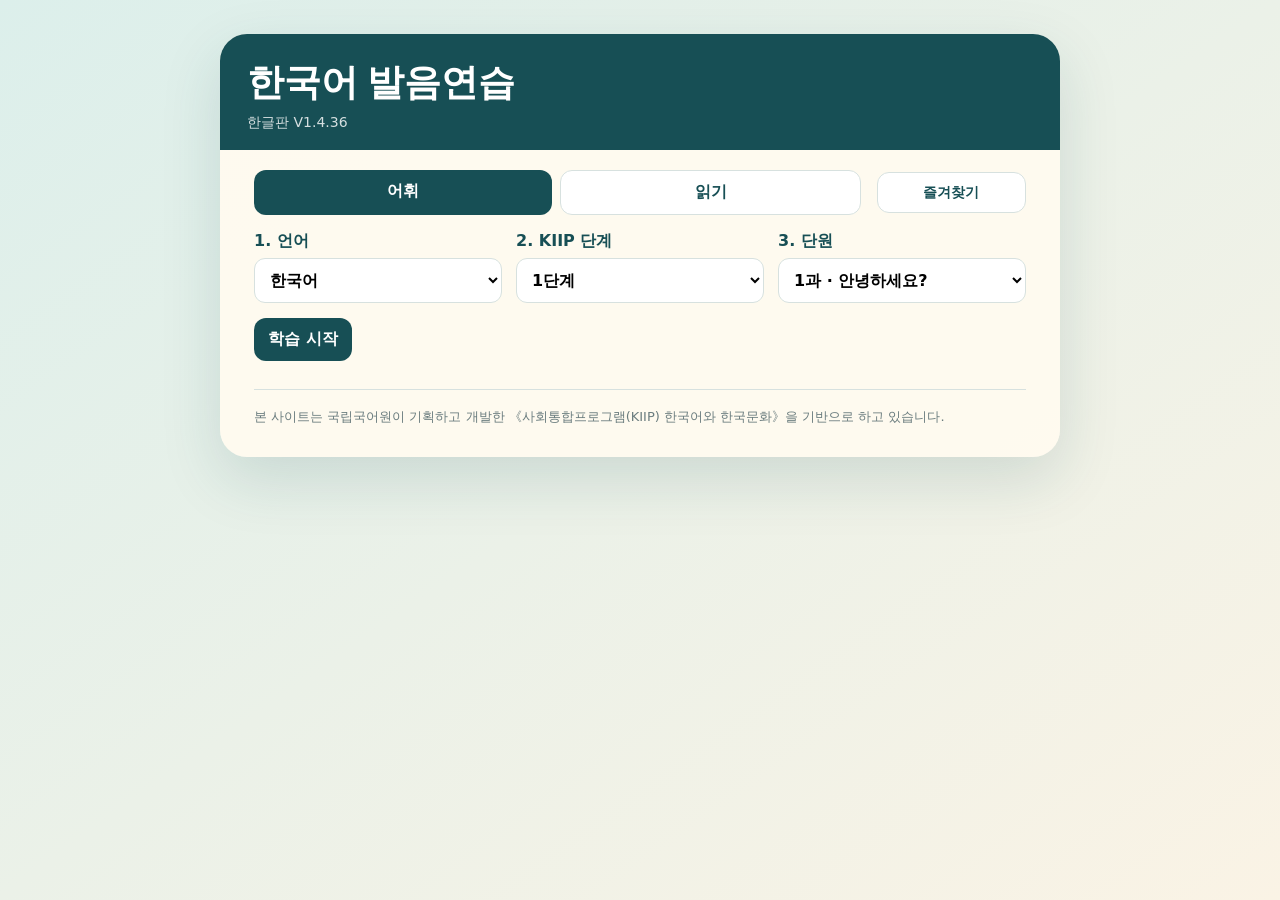
==== commit 224cf867: "Unify Korean edition screens and study features" ====
--- a/index.html
+++ b/index.html
@@ -1,10 +1,10 @@
-<!doctype html><html lang="ko"><head><meta charset="utf-8"><meta name="viewport" content="width=device-width,initial-scale=1"><title>한국어 발음연습</title><link rel="stylesheet" href="./static/style.css?v=1.4.34-mobile2"></head>
+<!doctype html><html lang="ko"><head><meta charset="utf-8"><meta name="viewport" content="width=device-width,initial-scale=1"><title>한국어 발음연습</title><link rel="stylesheet" href="./static/style-unified.css?v=unified-20261014"><script src="./static/i18n-resources.js?v=unified-20261014"></script><script src="./static/i18n.js?v=unified-20261014"></script><script src="./static/study-records.js?v=unified-20261014"></script></head>
 
-<body><div class="app"><header><div class="header-row"><div><h1>한국어 발음연습</h1><div class="sub">V1.4.34 통합형 · 1~4단계 문장 연결 · 1~4단계 18개 언어 번역 · 한국어 TTS · 중간/최종 20개 랜덤 복습</div></div>
+<body><div class="app"><header><div class="header-row"><div><h1>한국어 발음연습</h1><div class="sub">한글판 V1.4.36</div></div>
 
 </div></header>
 
-<main><nav class="content-tabs"><a class="primary" href="./index.html">어휘</a><a class="plain" href="./reading.html">읽기</a></nav><div class="grid selector">
+<main><nav class="content-tabs"><a class="primary" href="./index.html">어휘</a><a class="plain" href="./reading.html">읽기</a><a class="plain" href="./favorites.html" data-secondary-tab="favorites">즐겨찾기</a></nav><div class="grid selector">
 
 <label>1. 언어<select id="language"></select></label>
 
@@ -30,127 +30,11 @@
 
 <div class="actions"><button class="primary" id="start">학습 시작</button></div>
 
-<div class="notice">★ 중간 복습은 해당 단계의 앞 절반 단원에서, ★ 최종 복습은 해당 단계 전체 단원에서 최대 20개 어휘를 무작위로 뽑습니다.</div>
 
-<p class="help">외국어는 번역 문자로 보고, 한국어는 기기의 음성으로 들을 수 있습니다.</p></main></div>
 
-<script>
+<footer class="source-notice">본 사이트는 국립국어원이 기획하고 개발한 《사회통합프로그램(KIIP) 한국어와 한국문화》을 기반으로 하고 있습니다.</footer></main></div>
 
-let db;
-
-async function init(){
-
- db=await (await fetch('./data/lessons.json?v=1.4.34')).json();db.levels=db.levels.filter(v=>!['0','5'].includes(String(v.id)));
-
- const L=document.querySelector('#language'),V=document.querySelector('#level');
-
- L.innerHTML=Object.entries(db.languages).map(([k,v])=>`<option value="${k}">${v.name} · ${v.native}</option>`).join('');
-
- V.innerHTML=db.levels.map(v=>`<option value="${v.id}">${v.name}</option>`).join('');
-
- V.value=db.lessons[0]?.level||V.value;V.value=db.levels.find(v=>db.lessons.some(l=>l.level===v.id))?.id||V.value; L.onchange=refresh;V.onchange=refresh;
-
- const choices=document.getElementById('mixedLanguageChoices');
-
- for(const [key,language] of Object.entries(db.languages)){
-
-   const label=document.createElement('label');label.className='voice-check';
-
-   const input=document.createElement('input');input.type='checkbox';input.value=key;input.checked=true;
-
-   input.onchange=updateMixedLanguageCount;
-
-   label.append(input,document.createTextNode(language.name+' · '+(language.native||language.name)));choices.append(label);
-
- }
-
- document.getElementById('lesson').onchange=updateMixedLanguagePanel;
-
- document.getElementById('selectAllLanguages').onclick=()=>setAllLanguages(true);
-
- document.getElementById('clearLanguages').onclick=()=>setAllLanguages(false);
-
- refresh();
-
-}
-
-function selectedMixedLanguages(){return [...document.querySelectorAll('#mixedLanguageChoices input:checked')].map(el=>el.value)}
-
-function updateMixedLanguageCount(){document.getElementById('mixedLanguageCount').textContent=selectedMixedLanguages().length+'개 언어 선택됨'}
-
-function setAllLanguages(checked){document.querySelectorAll('#mixedLanguageChoices input').forEach(el=>el.checked=checked);updateMixedLanguageCount()}
-
-function updateMixedLanguagePanel(){document.getElementById('mixedLanguagePanel').hidden=!document.getElementById('lesson').value.endsWith('-all');updateMixedLanguageCount()}
-
-function refresh(){
-
- const level=document.querySelector('#level').value;
-
- const lessons=db.lessons.filter(x=>x.level===level).slice().sort((a,b)=>{
-
-   const num=x=>{const m=String(x.unit||'').match(/\d+/);return m?parseInt(m[0],10):Number.MAX_SAFE_INTEGER};
-
-   const d=num(a)-num(b);
-
-   return d!==0 ? d : String(a.unit||'').localeCompare(String(b.unit||''),'ko',{numeric:true});
-
- });
-
- const regular=lessons.map(x=>`<option value="lesson:${x.id}">${x.unit} · ${x.title}</option>`).join('');
-
- const reviews=lessons.length
-
-   ? `<option value="review:mid">★ 중간 복습 · 한국어 → 번역어 · 5초 자동 공개</option>
-
-      <option value="review:final">★ 최종 복습 · 한국어 → 번역어 · 5초 자동 공개</option>
-
-      <option value="review:mid-reverse">★ 중간 복습 · 번역어 → 한국어 · 클릭 공개</option>
-
-      <option value="review:final-reverse">★ 최종 복습 · 번역어 → 한국어 · 클릭 공개</option>
-
-      <option value="review:mid-all">★ 중간 복습 · 전체 외국어 랜덤 → 한국어 · 클릭 공개</option>
-
-      <option value="review:final-all">★ 최종 복습 · 전체 외국어 랜덤 → 한국어 · 클릭 공개</option>` : '';
-
- document.querySelector('#lesson').innerHTML=(regular+reviews)||'<option value="">등록된 단원 없음</option>';
-
- updateMixedLanguagePanel();
-
-}
-
-document.querySelector('#start').onclick=()=>{
-
- const language=document.querySelector('#language').value;
-
- const level=document.querySelector('#level').value;
-
- const selected=document.querySelector('#lesson').value;
-
- if(!selected)return alert('이 단계에는 등록된 단원이 없습니다.');
-
- const [kind,value]=selected.split(':');
-
- if(kind==='review'){
-
-   const selectedLanguages=selectedMixedLanguages();
-
-   if(value.endsWith('-all')&&!selectedLanguages.length){alert('혼합 복습에 포함할 언어를 한 개 이상 선택해 주세요.');return}
-
-   const languageFilter=value.endsWith('-all')?'&languages='+encodeURIComponent(JSON.stringify(selectedLanguages)):'';
-
-   location.href=`./practice.html?language=${encodeURIComponent(language)}&level=${encodeURIComponent(level)}&review=${encodeURIComponent(value.replace(/-(reverse|all)$/,''))}&direction=${(value.endsWith('-reverse')||value.endsWith('-all'))?'reverse':'forward'}&mixed=${value.endsWith('-all')?'1':'0'}${languageFilter}`;
-
- }else{
-
-   location.href=`./practice.html?language=${encodeURIComponent(language)}&lesson=${encodeURIComponent(value)}`;
-
- }
-
-};
-
-init();
-
-</script>
+<script src="./static/index-page.js?v=unified-20261014"></script>
 
 
 
--- a/static/style-unified.css
+++ b/static/style-unified.css
@@ -0,0 +1,290 @@
+:root{--ink:#18353a;--muted:#6a7c7e;--deep:#174f55;--mint:#dcefed;--cream:#fffaf0;--gold:#dfa943;--red:#a24d42;--line:#d7e1df}
+*{box-sizing:border-box}body{margin:0;min-height:100vh;padding:clamp(12px,4vw,34px);background:linear-gradient(145deg,#dcefeb,#faf3e5);color:var(--ink);font-family:system-ui,-apple-system,"Noto Sans KR","Noto Sans Thai","Noto Sans Devanagari","Noto Sans Khmer","Noto Naskh Arabic",sans-serif}
+.app{width:min(840px,100%);margin:auto;background:rgba(255,250,240,.97);border-radius:27px;box-shadow:0 22px 60px #174f5525;overflow:hidden}
+header{padding:24px 27px 18px;background:var(--deep);color:white}.header-row{display:flex;gap:10px;align-items:center;justify-content:space-between;flex-wrap:wrap}
+h1{margin:0;font-family:Georgia,"Noto Serif KR",serif;font-size:clamp(25px,5vw,37px)}.sub{margin-top:6px;opacity:.82;font-size:14px}
+main{padding:20px clamp(15px,5vw,34px) 28px}button,select,input,textarea{font:inherit}
+button{cursor:pointer}.plain,.primary{border-radius:12px;padding:11px 14px;font-weight:800}.plain{border:1px solid var(--line);background:white;color:var(--deep)}.primary{border:0;background:var(--deep);color:white}
+.grid{display:grid;gap:14px}.selector{grid-template-columns:repeat(3,1fr)}label{font-weight:800;color:var(--deep)}select,input,textarea{width:100%;padding:11px;border:1px solid var(--line);border-radius:11px;background:white;margin-top:6px}
+textarea{min-height:160px;resize:vertical}.actions{display:flex;gap:9px;flex-wrap:wrap;margin-top:15px}
+.card{position:relative;width:100%;min-height:310px;margin:20px 0 15px;padding:42px 22px;border:1px solid #e7e4da;border-radius:24px;background:white;box-shadow:0 10px 34px #174f5518;display:flex;flex-direction:column;align-items:center;justify-content:center;color:var(--ink)}
+.tag{position:absolute;top:18px;left:20px;font-size:11px;letter-spacing:.08em;color:var(--muted)}.word{font-family:Georgia,"Noto Serif KR","Noto Sans Thai","Noto Sans Devanagari","Noto Sans Khmer","Noto Naskh Arabic",serif;font-size:clamp(30px,7vw,48px);line-height:1.5;text-align:center;overflow-wrap:anywhere}
+.answer{display:none;width:min(600px,94%);margin-top:26px;padding-top:22px;border-top:1px solid var(--line);font-size:clamp(23px,5vw,32px);line-height:1.55;text-align:center;color:var(--deep);overflow-wrap:anywhere}.card.revealed .answer{display:block}.hint{position:absolute;bottom:18px;color:#8a9895;font-size:13px}.card.revealed .hint{display:none}
+.top{display:grid;grid-template-columns:1fr auto;gap:10px}.modes{display:flex;padding:4px;border-radius:14px;background:#e8f0ee}.modes button{flex:1;border:0;padding:10px 7px;border-radius:10px;background:transparent;color:var(--muted);font-weight:800}.modes button.active{background:white;color:var(--deep);box-shadow:0 2px 9px #174f551c}
+.progress-row{display:flex;justify-content:space-between;margin:16px 2px 7px;color:var(--muted);font-size:13px}.bar{height:7px;border-radius:99px;background:#e3eae8;overflow:hidden}.bar i{display:block;width:0;height:100%;background:linear-gradient(90deg,var(--gold),#70aa9d);transition:.25s}
+.judge,.nav,.audio{display:grid;grid-template-columns:1fr 1fr;gap:9px;margin-top:9px}.judge button,.nav button,.audio button{border-radius:13px;padding:12px;font-weight:800}.again{border:0;background:#f4ded9;color:var(--red)}.know{border:0;background:var(--mint);color:var(--deep)}.nav button,.audio button{border:1px solid var(--line);background:white;color:var(--deep)}
+.voice,.help,.small{color:var(--muted);font-size:13px;line-height:1.7}.stats{display:flex;gap:16px;margin-top:17px;color:var(--muted);font-size:13px}.stats b{color:var(--deep)}
+details{margin-top:16px;padding-top:14px;border-top:1px solid var(--line)}summary{cursor:pointer;color:var(--muted);font-weight:800}
+.table-wrap{overflow:auto;margin-top:16px}table{width:100%;border-collapse:collapse;background:white}th,td{border:1px solid var(--line);padding:8px;vertical-align:top}th{background:#eef6f4;text-align:left}td input{margin:0;min-width:150px}
+.notice{padding:12px 14px;background:#eef6f4;border-radius:12px;margin:12px 0}.error{background:#f8e7e3;color:#8a3e36}.ok{background:#e2f1ea;color:#245c49}
+:lang(ur),:lang(ar){font-family:Arial,"Noto Naskh Arabic",sans-serif;line-height:1.9}:lang(km){font-family:"Noto Sans Khmer","Khmer OS",sans-serif;line-height:1.8}
+@media(max-width:650px){.selector{grid-template-columns:1fr}.top{grid-template-columns:1fr}.judge,.nav,.audio{grid-template-columns:1fr}.card{min-height:285px}.header-row{align-items:flex-start}}
+
+.voice-picks{display:grid;grid-template-columns:repeat(2,1fr);gap:8px;margin-top:12px}.voice-check{display:flex;align-items:center;gap:8px;padding:9px 11px;border:1px solid var(--line);border-radius:11px;background:white}.voice-check input{width:auto;margin:0}@media(max-width:650px){.voice-picks{grid-template-columns:1fr}}
+
+.single-audio{grid-template-columns:1fr}.single-audio button{width:100%}
+
+.review-actions{display:flex;gap:8px;flex-wrap:wrap;justify-content:flex-end}
+
+.login-box{max-width:520px;margin:20px auto}
+.login-box input{width:100%;box-sizing:border-box;margin-top:8px}
+.login-box pre{white-space:pre-wrap;word-break:break-all;background:#f6f6f6;padding:12px;border-radius:10px}
+.header-actions{display:flex;gap:8px;align-items:center;flex-wrap:wrap}
+.header-actions form{margin:0}
+
+.feedback-list{display:grid;gap:12px;margin-top:12px}
+.feedback-item{border:1px solid #ddd;border-radius:12px;padding:14px;background:#fff}
+.feedback-top{display:flex;justify-content:space-between;gap:12px;align-items:center}
+.status-badge{font-size:.85rem;border:1px solid #bbb;border-radius:999px;padding:3px 9px}
+.grid2{display:grid;grid-template-columns:1fr 1fr;gap:12px}
+@media (max-width:700px){.grid2{grid-template-columns:1fr}}
+
+
+.admin-tabs{
+  display:flex;
+  gap:8px;
+  flex-wrap:wrap;
+  position:sticky;
+  top:0;
+  z-index:20;
+  padding:10px 0;
+  background:var(--bg,#fff);
+  border-bottom:1px solid #ddd;
+}
+.admin-tab{
+  border:1px solid #cfcfcf;
+  background:#fff;
+  border-radius:999px;
+  padding:9px 14px;
+  cursor:pointer;
+  font-weight:700;
+}
+.admin-tab.active{
+  background:#222;
+  color:#fff;
+  border-color:#222;
+}
+.admin-tab-note{
+  margin:8px 0 14px;
+  font-size:.92rem;
+  opacity:.72;
+}
+.admin-panel{display:none}
+.admin-panel.active{display:block}
+@media (max-width:700px){
+  .admin-tabs{
+    flex-wrap:nowrap;
+    overflow-x:auto;
+    padding-bottom:8px;
+  }
+  .admin-tab{
+    flex:0 0 auto;
+    white-space:nowrap;
+  }
+}
+
+.admin-tabs a.admin-tab{text-decoration:none;display:inline-block}
+
+.backup-download{display:inline-block}
+
+/* Keep the wide editor inside the card so overflow belongs to this region. */
+.admin-page main,.admin-page .card{min-width:0}
+.admin-page .translation-table-wrap{
+  display:block;
+  width:100%;
+  max-width:100%;
+  min-width:0;
+  flex:0 0 auto;
+  align-self:stretch;
+  overflow-x:auto;
+  overflow-y:auto;
+  max-height:65vh;
+  -webkit-overflow-scrolling:touch;
+}
+.admin-page .translation-table-wrap table{
+  width:100%;
+  min-width:var(--translation-table-min-width,180px);
+  table-layout:fixed;
+}
+.admin-page .translation-table-wrap th,.admin-page .translation-table-wrap td{min-width:180px;overflow-wrap:anywhere}
+.admin-page .translation-table-wrap td input{width:100%;min-width:0}
+.admin-page .translation-table-wrap:focus-visible{outline:2px solid var(--deep);outline-offset:3px}
+.modes[hidden]{display:none}
+
+
+.reading-admin-card{align-items:stretch}.reading-cell{min-width:160px;min-height:86px;margin:0;resize:vertical}.content-tabs{display:flex;gap:8px;margin-bottom:16px}.content-tabs a{flex:1;text-align:center;text-decoration:none}.reading-body{display:grid;gap:16px}.reading-sentence{padding:18px;border:1px solid var(--line);border-radius:16px;background:#fff}.reading-sentence .ko{font-size:1.2rem;line-height:1.65;font-weight:750}.reading-sentence .translation{font-size:.92rem;line-height:1.6;color:var(--muted);margin:8px 0}.reading-sentence button{width:100%}.reading-full{white-space:pre-line;font-size:1.15rem;line-height:1.9}.reading-controls{display:grid;grid-template-columns:1fr 1fr;gap:8px}@media(max-width:650px){.reading-controls{grid-template-columns:1fr}}
+
+.example-panel{margin:0 0 12px;padding:14px 16px;border:1px solid #e7d88f;border-radius:17px;background:#fffdf3;box-shadow:0 6px 18px #174f5510}
+.example-label{font-size:12px;font-weight:900;color:#7c681e;letter-spacing:.04em}.example-ko{margin-top:7px;font-size:clamp(17px,3.5vw,22px);font-weight:750;line-height:1.55}.example-ko mark{padding:1px 3px;border-radius:4px;background:#ffe56c;color:inherit}.example-translation{margin-top:7px;color:var(--muted);font-size:14px}.example-bottom{display:flex;align-items:center;justify-content:space-between;gap:10px;margin-top:9px;color:var(--muted);font-size:11px}.example-bottom button{flex:0 0 auto;padding:8px 11px}
+@media(max-width:650px){
+ body.practice-page{height:100dvh;min-height:0;padding:0;overflow:hidden;background:var(--cream)}
+ .practice-page .app{height:100dvh;width:100%;border-radius:0;display:flex;flex-direction:column;box-shadow:none}
+ .practice-page header{flex:0 0 auto;padding:8px 12px}.practice-page h1{font-size:19px}.practice-page .sub{font-size:10px;margin-top:2px}.practice-page header .plain{padding:7px 9px;font-size:12px}
+ .practice-page main{flex:1;min-height:0;display:flex;flex-direction:column;padding:7px 10px 8px;overflow:hidden}
+ .practice-page .content-tabs,.practice-page .review-actions,.practice-page #langNote,.practice-page details,.practice-page .stats,.practice-page main>section.card{display:none}
+ .practice-page .top{display:block;flex:0 0 auto}.practice-page .modes button{padding:6px 4px;font-size:11px}
+ .practice-page .progress-row{margin:5px 2px 3px;font-size:10px}.practice-page .bar{height:4px}
+ .practice-page #card{flex:1 1 34%;min-height:0;margin:7px 0;padding:27px 10px 20px;border-radius:16px}
+ .practice-page .tag{top:8px;left:10px}.practice-page .word{font-size:clamp(23px,8vw,36px);line-height:1.25}.practice-page .answer{margin-top:10px;padding-top:9px;font-size:clamp(18px,5vw,25px);line-height:1.3}.practice-page .hint{bottom:7px;font-size:10px}
+ .practice-page .example-panel{flex:0 1 auto;max-height:28%;overflow:auto;margin:0 0 6px;padding:8px 10px;border-radius:13px}.practice-page .example-label{font-size:9px}.practice-page .example-ko{font-size:15px;line-height:1.35;margin-top:3px}.practice-page .example-ko.long{font-size:13px}.practice-page .example-translation{font-size:11px}.practice-page .example-bottom{margin-top:4px;font-size:8px}.practice-page .example-bottom button{padding:6px 7px;font-size:10px}
+ .practice-page #revealCountdown{position:absolute;right:10px;top:86px;padding:5px 8px;margin:0;font-size:10px}.practice-page .judge,.practice-page .nav,.practice-page .audio{flex:0 0 auto;display:grid;grid-template-columns:1fr 1fr;gap:5px;margin-top:4px}.practice-page .audio{grid-template-columns:1fr}.practice-page .judge button,.practice-page .nav button,.practice-page .audio button{padding:8px 5px;font-size:11px}.practice-page .voice{flex:0 0 auto;min-height:14px;font-size:9px;line-height:1.2;text-align:center;margin-top:2px}
+}
+
+
+/* Phone study: keep navigation in place; only long content scrolls within its panel. */
+
+[hidden]{display:none!important}
+
+@media(max-width:650px){
+
+ .practice-page #card{overflow:auto;overscroll-behavior:contain;justify-content:flex-start;padding-top:28px}
+
+ .practice-page #card .word{margin:auto 0 0}.practice-page #card .answer{flex-shrink:0}.practice-page #card .hint{position:static;margin-top:auto;padding-top:5px;flex-shrink:0}
+
+ .practice-page main{padding-bottom:max(8px,env(safe-area-inset-bottom))}
+
+ .practice-page .example-panel{flex:0 0 28%;min-height:0}
+
+ .practice-page .nav button,.reading-page .nav button{min-height:44px;font-size:14px}
+
+ body.reading-page{height:100dvh;min-height:0;padding:0;overflow:hidden;background:var(--cream)}
+
+ .reading-page .app{height:100dvh;width:100%;border-radius:0;display:flex;flex-direction:column;box-shadow:none}
+
+ .reading-page header{flex:none;padding:8px 12px}.reading-page h1{font-size:19px}.reading-page .sub{font-size:11px}.reading-page header .plain{font-size:12px;padding:7px}
+
+ .reading-page main{flex:1;min-height:0;display:flex;flex-direction:column;overflow:hidden;padding:8px 10px max(8px,env(safe-area-inset-bottom))}
+
+ .reading-page .content-tabs{margin-bottom:5px}.reading-page .content-tabs a{padding:6px;font-size:12px}
+
+ .reading-page .reading-overview{flex:none;min-height:0;margin:4px 0 8px;padding:10px;border-radius:14px;box-shadow:none}
+
+ .reading-page .reading-overview .tag{position:static}.reading-page #readingTitle{font-size:16px;margin:3px 0}
+
+ .reading-page .reading-overview .actions{margin-top:5px;gap:5px}.reading-page .actions button{padding:8px;font-size:11px;min-height:36px}
+
+ .reading-page .voice{margin:4px 0 0;font-size:10px;line-height:1.3}
+
+ .reading-page .reading-overview:has(#fullText:not([hidden])){flex:1;min-height:0}
+
+ .reading-page .reading-full{flex:1;min-height:0;overflow:auto;overscroll-behavior:contain;font-size:18px;line-height:1.6}
+
+ .reading-page .reading-body{flex:1;min-height:0;display:flex;overflow:hidden}
+
+ .reading-page .reading-sentence{flex:1;min-height:0;overflow:auto;overscroll-behavior:contain;padding:14px;display:flex;flex-direction:column}
+
+ .reading-page .reading-sentence .ko{font-size:21px}.reading-page .reading-sentence .translation{font-size:16px}.reading-page .reading-sentence button{margin-top:auto;flex-shrink:0;min-height:44px}
+
+ .reading-page .reading-navigation{flex:none;padding-top:6px}.reading-page .nav{grid-template-columns:1fr 1fr}
+
+ .reading-page details{flex:none;margin-top:5px;padding-top:5px;font-size:11px}
+
+ .reading-page details[open]{position:absolute;bottom:0;left:0;right:0;z-index:25;padding:12px;background:var(--cream);max-height:50dvh;overflow:auto;box-shadow:0 -5px 20px #174f5525}
+
+}
+
+/* Compact study screen: keep examples and controls in the viewport. */
+.practice-page .single-audio{grid-template-columns:1fr 1fr}
+@media(max-width:650px){
+ .practice-page header{padding:8px 12px}
+ .practice-page .header-row{flex-wrap:nowrap;align-items:center}
+ .practice-page h1{font-size:18px}
+ .practice-page .sub{font-size:10px;line-height:1.3}
+ .practice-page header .plain{white-space:nowrap;flex:none}
+ .practice-page main{display:grid;grid-template-rows:auto auto 4px minmax(100px,.8fr) minmax(130px,1.2fr) auto;gap:5px;position:relative;overflow:hidden;padding:6px 10px max(6px,env(safe-area-inset-bottom))}
+ .practice-page .top,.practice-page .progress-row{margin:0}
+ .practice-page .bar{height:4px}
+ .practice-page #card{height:auto;min-height:0;min-width:0;margin:0;padding:23px 12px 15px;display:grid;grid-template-rows:minmax(0,1fr) minmax(0,1fr);overflow:hidden;justify-content:stretch}
+ .practice-page #card .word{display:flex;align-items:center;justify-content:center;width:100%;min-height:0;margin:0;font-size:clamp(23px,7vw,34px);line-height:1.25}
+ .practice-page #card .answer{display:flex;align-items:center;justify-content:center;visibility:hidden;width:100%;min-height:0;margin:0;padding:6px 0 0;font-size:clamp(18px,5vw,25px);line-height:1.3}
+ .practice-page #card.revealed .answer{visibility:visible}
+ .practice-page #card .hint{position:absolute;left:8px;right:8px;bottom:7px;font-size:10px;text-align:center}
+ .practice-page #card.revealed .hint{display:none}
+ .practice-page .example-panel{height:auto;min-height:0;max-height:none;min-width:0;margin:0;padding:9px 11px;overflow:auto;overscroll-behavior:contain}
+ .practice-page .example-label{font-size:11px;line-height:1.2}
+ .practice-page .example-ko,.practice-page .example-ko.long{font-size:16px;line-height:1.45;margin-top:5px}
+ .practice-page .example-translation{font-size:13px;line-height:1.45;margin-top:6px}
+ .practice-page #exampleTranslationNote{margin:4px 0 0;font-size:10px}
+ .practice-page .study-dock{position:static;height:auto;padding:0;min-width:0;background:var(--cream)}
+ .practice-page .nav,.practice-page .audio{margin:0;display:grid;grid-template-columns:1fr 1fr;gap:6px}
+ .practice-page .audio{margin-top:5px}
+ .practice-page .nav button,.practice-page .audio button{min-height:42px;padding:7px 4px;font-size:13px}
+ .practice-page .voice{height:14px;min-height:14px;margin-top:3px;font-size:9px;line-height:14px;overflow:hidden}
+}
+@media(max-width:650px) and (max-height:600px){
+ .practice-page header{padding:5px 10px}
+ .practice-page main{gap:3px;grid-template-rows:auto auto 3px minmax(80px,.7fr) minmax(100px,1.3fr) auto}
+ .practice-page .example-ko,.practice-page .example-ko.long{font-size:14px;line-height:1.35}
+ .practice-page .example-translation{font-size:12px;line-height:1.35}
+}
+
+@media(max-width:650px){
+ .practice-page main.long-example{grid-template-rows:auto auto 4px minmax(90px,.35fr) minmax(140px,1.65fr) auto}
+ .practice-page main:has(#examplePanel[hidden]){grid-template-rows:auto auto 4px minmax(0,1fr) auto}
+}
+@media(max-width:650px) and (max-height:600px){
+ .practice-page main.long-example .example-ko,.practice-page main.long-example .example-translation{line-height:1.3}
+}
+
+/* Listening controls sit between the word card and its example. */
+.practice-page main>.single-audio{margin:0 0 8px}
+@media(max-width:650px){
+ .practice-page main{grid-template-rows:auto auto 4px minmax(100px,.8fr) auto minmax(130px,1.2fr) auto}
+ .practice-page main.long-example{grid-template-rows:auto auto 4px minmax(90px,.35fr) auto minmax(140px,1.65fr) auto}
+ .practice-page main:has(#examplePanel[hidden]){grid-template-rows:auto auto 4px minmax(0,1fr) auto auto}
+ .practice-page main>.single-audio{margin:0}
+}
+@media(max-width:650px) and (max-height:600px){
+ .practice-page main{grid-template-rows:auto auto 3px minmax(80px,.7fr) auto minmax(100px,1.3fr) auto}
+ .practice-page main.long-example{grid-template-rows:auto auto 3px minmax(90px,.35fr) auto minmax(140px,1.65fr) auto}
+}
+
+/* Pronunciation appears below Korean only when the card is revealed. */
+.word-block,.answer-block{display:flex;flex-direction:column;align-items:center;justify-content:center;min-width:0;min-height:0;width:100%}
+.answer-block{display:none;width:min(600px,94%);margin-top:22px;padding-top:18px;border-top:1px solid var(--line)}
+.card.revealed .answer-block{display:flex}
+.answer-block .answer{display:block;width:100%;border:0;margin:0;padding:0}
+.pronunciation{flex:none;margin-top:5px;font-family:system-ui,-apple-system,"Noto Sans KR",sans-serif;font-size:15px;line-height:1.35;font-weight:500;color:var(--muted);text-align:center;overflow-wrap:anywhere}
+.pronunciation[hidden]{display:none}
+.card:not(.revealed) .pronunciation{visibility:hidden}
+.pronunciation mark{padding:0 2px;border-radius:3px;background:#d4f2dc;color:#176b38;font-weight:750}
+@media(max-width:650px){
+ .practice-page .answer-block{display:flex;visibility:hidden;width:100%;height:100%;margin:0;padding:6px 0 0}
+ .practice-page .card.revealed .answer-block{visibility:visible}
+ .practice-page .word-block{height:100%}
+ .practice-page #card .word,.practice-page #card .answer{flex:0 1 auto}
+ .practice-page .pronunciation{font-size:13px;margin-top:3px;line-height:1.25}
+}
+
+/* Whole-reading playback: shared by every translation language. */
+.reading-full-sentence{box-decoration-break:clone;-webkit-box-decoration-break:clone}
+.reading-full-sentence.reading-active,.reading-sentence .ko.reading-active{background:#ffe680;color:#222;border-radius:4px;box-decoration-break:clone;-webkit-box-decoration-break:clone}
+.reading-active mark{background:#ffd34d;color:inherit;text-decoration:underline;text-decoration-thickness:2px;text-underline-offset:3px}
+/* Direction applies to controls; Korean learning material keeps its reading order. */
+html[dir=rtl] .selector,html[dir=rtl] .help,html[dir=rtl] .notice,html[dir=rtl] header,html[dir=rtl] details{text-align:start}
+html[dir=rtl] .actions,html[dir=rtl] .content-tabs,html[dir=rtl] .nav{direction:rtl}
+.ko,#exampleKo,.pronunciation,.reading-full{direction:ltr;text-align:left;unicode-bidi:isolate}
+#prompt:lang(ko),#answer:lang(ko){direction:ltr;unicode-bidi:isolate}
+.ui-language{display:flex;align-items:center;gap:.6rem;margin-top:.5rem;font-size:14px}
+.ui-language select{width:auto;max-width:100%}
+html[dir=rtl] .bar{direction:ltr}
+
+.study-record-panel{display:flex;align-items:center;justify-content:space-between;gap:10px;flex-wrap:wrap;margin:8px 0;font-size:14px}.study-record-panel button{font-size:14px;padding:8px 12px}#sentenceStudyCount{margin:6px 0}.favorite-ko{padding:12px 16px;border-bottom:1px solid var(--line);font-size:22px}.reading-study-count{margin:6px 0}
+/* Explicit study rows keep counters from taking the reserved example/card space. */
+@media(max-width:650px){
+ .practice-page main,.practice-page main.long-example{grid-template-rows:auto auto 4px minmax(100px,.8fr) auto auto auto minmax(130px,1.2fr) auto}
+ .practice-page main>.top{grid-row:1}.practice-page main>.progress-row{grid-row:2}.practice-page main>.bar{grid-row:3}.practice-page main>#card{grid-row:4}
+ .practice-page main>.study-record-panel{grid-row:5;margin:0;font-size:12px}.practice-page .study-record-panel button{padding:6px 8px;font-size:12px}
+ .practice-page main>.single-audio{grid-row:6}.practice-page main>#sentenceStudyCount{grid-row:7;margin:0;font-size:11px}
+ .practice-page main>#examplePanel{grid-row:8}.practice-page main>.study-dock{grid-row:9}
+ .practice-page main:has(#examplePanel[hidden]){grid-template-rows:auto auto 4px minmax(100px,1fr) auto auto 0 0 auto}
+}
+@media(max-width:650px) and (max-height:600px){
+ .practice-page main,.practice-page main.long-example{grid-template-rows:auto auto 3px minmax(80px,.8fr) auto auto auto minmax(90px,1.2fr) auto;overflow-y:auto}
+}
+
+/* Favorites is a secondary destination, with half the main tab width. */
+.content-tabs a{flex:1 1 0;min-width:0;overflow-wrap:anywhere}
+.content-tabs a[data-secondary-tab="favorites"]{flex:.5 1 0;margin-inline-start:8px;font-size:.88em;align-self:center;padding:10px 6px}
+
+.source-notice{margin-top:28px;padding-top:16px;border-top:1px solid var(--line);font-size:13px;line-height:1.75;color:var(--muted);text-align:start;overflow-wrap:anywhere}
